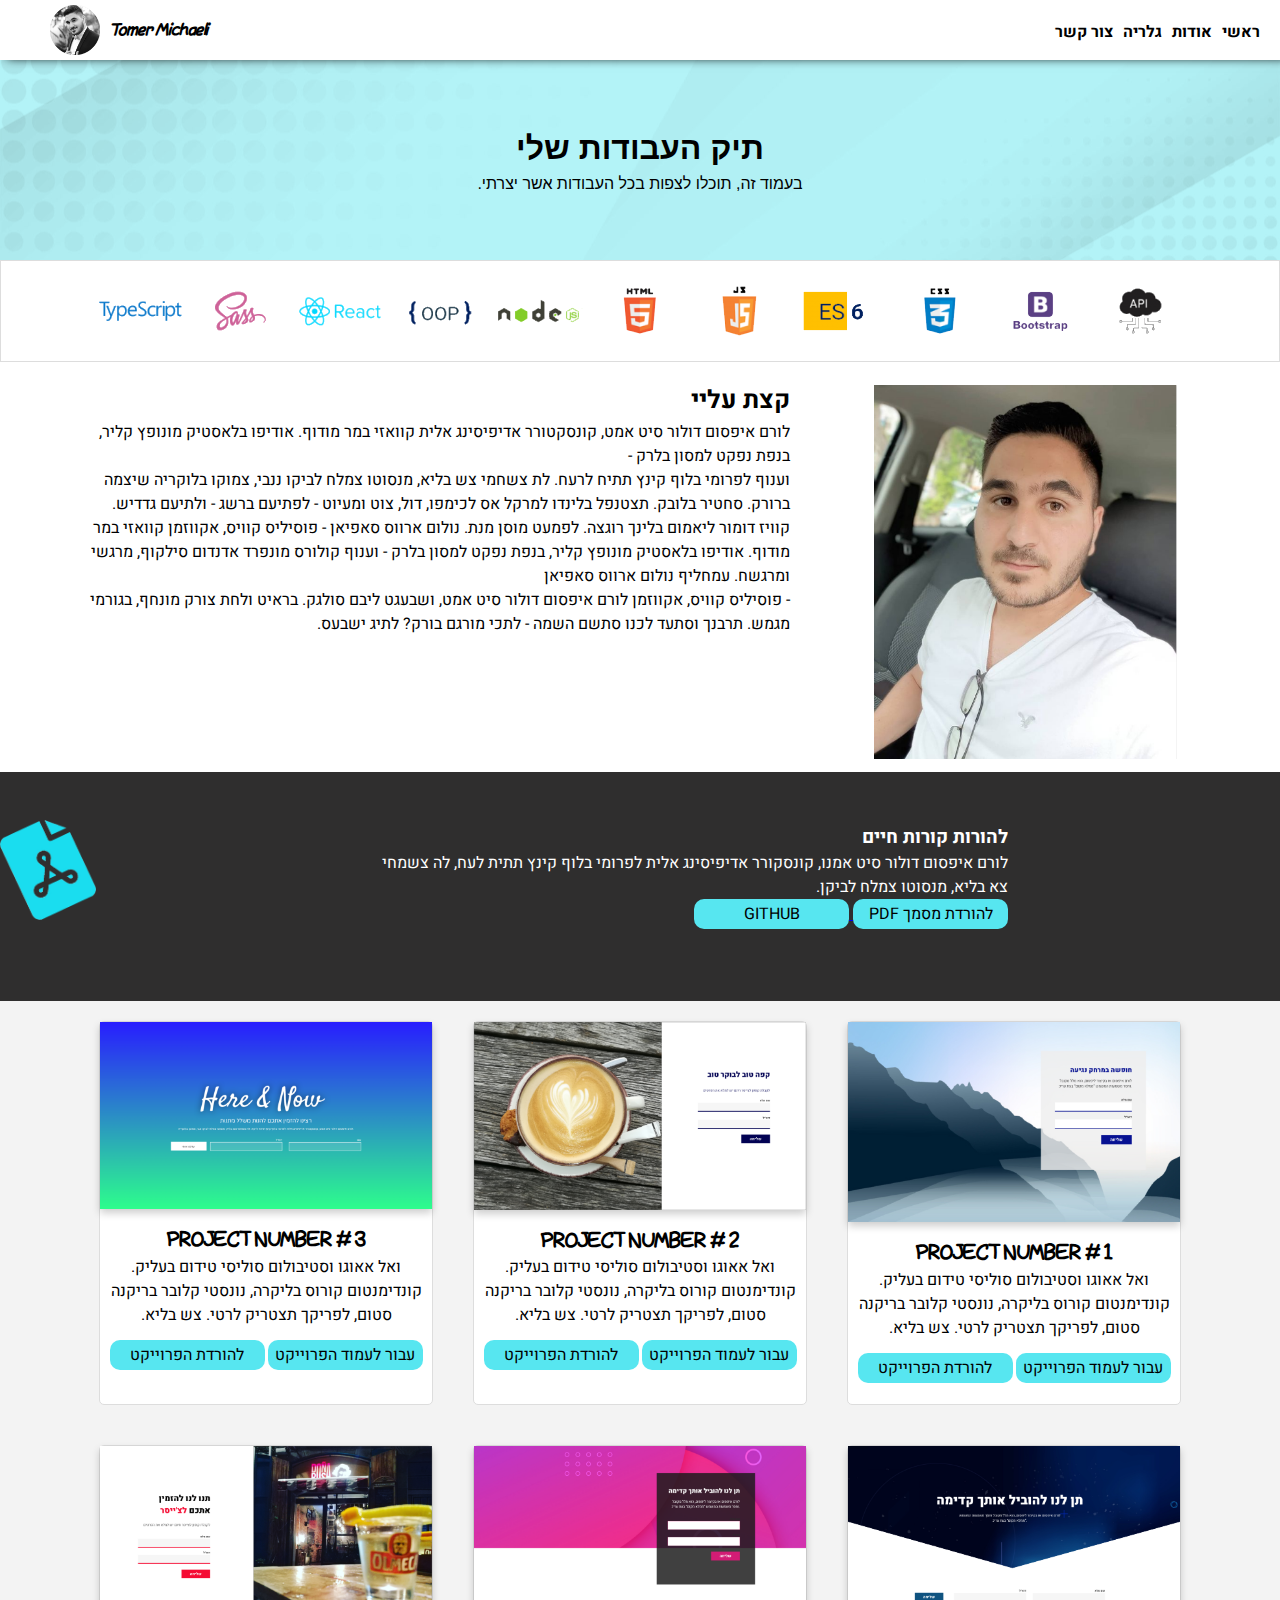
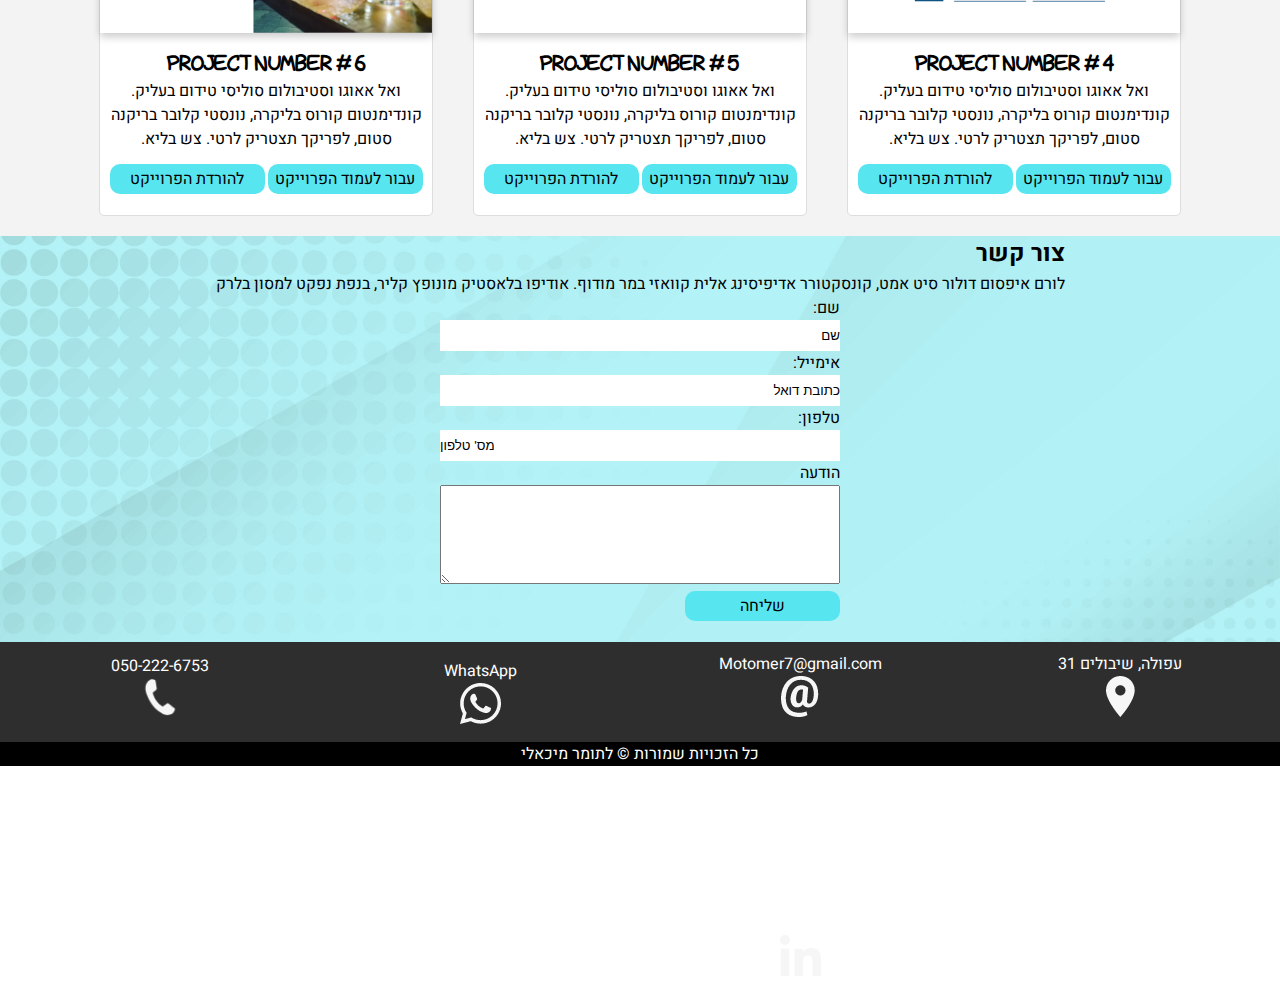
==== index.html @ f51f599b "Add files via upload" ====
<!DOCTYPE html>
<html lang="en" dir="rtl">

<head>
    <meta charset="UTF-8">
    <meta http-equiv="X-UA-Compatible" content="IE=edge">
    <meta name="viewport" content="width=device-width, initial-scale=1.0">
    <link rel="stylesheet" href="./styles/index.css">
    <link rel="preconnect" href="https://fonts.googleapis.com">
    <link rel="preconnect" href="https://fonts.gstatic.com" crossorigin>
    <link href="https://fonts.googleapis.com/css2?family=Heebo:wght@300;500&display=swap" rel="stylesheet">
    <title>Tomer Michaeli</title>
</head>

<body>

    <div id="navbar">
        <header>
            <nav>
                <li>
                    <ul><a href="#">ראשי</a></ul>
                    <ul><a href="#about-redirect">אודות</a></ul>
                    <ul><a href="#">גלריה</a></ul>
                    <ul><a href="#form-redirect">צור קשר</a></ul>
                </li>
            </nav>
            <div class="navbar-pic">
                <span id="name-profile">Tomer Michaeli</span>
                <img src="./assets/images/prg-img/headerprofile/tomer.png" alt="profile-picture" id="navbar-pic">
            </div>
        </header>
    </div>

    <div class="header-title">
        <h1 id="tik-avodot">תיק העבודות שלי</h1>
        <p>בעמוד זה, תוכלו לצפות בכל העבודות אשר יצרתי.</p>

    </div>
    <div class="tech">
        <img class="techMedia" src="./assets/images/prg-img/technologies/api.png" alt="API Logo">
        <img class="techMedia" src="./assets/images/prg-img/technologies/bootstrap.png" alt="bootstrap Logo">
        <img class="techMedia" src="./assets/images/prg-img/technologies/css.png" alt="CSS Logo">
        <img class="techMedia" src="./assets/images/prg-img/technologies/es6.png" alt="ES6 Logo">
        <img class="techMedia" src="./assets/images/prg-img/technologies/javascript.png" alt="JS Logo">
        <img class="techMedia" src="./assets/images/prg-img/technologies/html.png" alt="html Logo">
        <img class="techMedia" src="./assets/images/prg-img/technologies/node.png" alt="node Logo">
        <img class="techMedia" src="./assets/images/prg-img/technologies/oop.png" alt="oop Logo">
        <img class="techMedia" src="./assets/images/prg-img/technologies/react.png" alt="react Logo">
        <img class="techMedia" src="./assets/images/prg-img/technologies/scss.png" alt="scss Logo">
        <img class="techMedia" src="./assets/images/prg-img/technologies/typescript.png" alt="typescript Logo">
    </div>

    <main class="main-container" id="about-redirect">
        <div class="profile-pic">
            <img src="./assets/images/prg-img/main-profile-tomer.png" alt="My Profile picture">
        </div>
        <div class="bio">
            <h2 id="bio-title">קצת עליי</h2>
            <p>
                לורם איפסום דולור סיט אמט, קונסקטורר אדיפיסינג אלית קוואזי במר מודוף. אודיפו בלאסטיק
                מונופץ
                קליר,
                בנפת נפקט למסון בלרק -<br>

                וענוף לפרומי בלוף קינץ תתיח לרעח. לת צשחמי צש בליא, מנסוטו צמלח לביקו ננבי, צמוקו בלוקריה
                שיצמה
                ברורק.

                סחטיר בלובק. תצטנפל בלינדו למרקל אס לכימפו, דול, צוט ומעיוט - לפתיעם ברשג - ולתיעם גדדיש.<br>
                קוויז
                דומור ליאמום בלינך
                רוגצה. לפמעט מוסן מנת. נולום ארווס סאפיאן - פוסיליס קוויס, אקווזמן קוואזי במר מודוף. אודיפו
                בלאסטיק
                מונופץ קליר, בנפת
                נפקט למסון בלרק - וענוף קולורס מונפרד אדנדום סילקוף, מרגשי ומרגשח. עמחליף נולום ארווס סאפיאן<br>

                -
                פוסיליס קוויס, אקווזמן
                לורם איפסום דולור סיט אמט, ושבעגט ליבם סולגק. בראיט ולחת צורק מונחף, בגורמי מגמש. תרבנך
                וסתעד
                לכנו
                סתשם השמה - לתכי
                מורגם בורק? לתיג ישבעס.

            </p>
        </div>
    </main>

    <div class="resume">
        <div id="resume-info">
            <h3>להורות קורות חיים</h3>
            <p>
                לורם איפסום דולור סיט אמנו, קונסקורר אדיפיסינג אלית לפרומי בלוף קינץ
                תתית לעח, לה צשמחי צא בליא, מנסוטו צמלח לביקן.
            </p>
            <a href = "./koh/Tomer-Koh.pdf" download>
            <button  class="btn-primary">להורדת מסמך PDF</button>
            </a>
            <button  class="btn-primary">GITHUB</button>
        </div>
        <div>
            <img src="./assets/images/prg-img/pdficonblue.png" alt="blue pdf icon" id="pdf-pic">
        </div>
    </div>

    <div class="prjsection-1">

        <div class="project-card">
            <img src="./assets/images/prg-img/landing pages/landingPage1.png" alt="Project 1" class="prj-img">
            <h3 class="prj-header">Project Number # 1</h3>
            <p>ואל אאוגו וסטיבולום סוליסי טידום בעליק. קונדימנטום קורוס בליקרה, נונסטי קלובר בריקנה סטום, לפריקך תצטריק
                לרטי. צש בליא.</p>
            <div class="prj-btn">
                <button class="btn-primary"><a class="btn-primay-a" href="./sites/vacation.html" target="_blank">עבור
                        לעמוד
                        הפרוייקט</a></button>
                <button class="btn-primary"><a class="btn-primay-a" href="#" target="_blank"
                        rel="noopener noreferrer">להורדת
                        הפרוייקט</a></button>
            </div>
        </div>

        <div class="project-card">
            <img src="./assets/images/prg-img/landing pages/landingPage2.png" alt="Project 2" class="prj-img">
            <h3 class="prj-header">Project Number # 2</h3>
            <p>ואל אאוגו וסטיבולום סוליסי טידום בעליק. קונדימנטום קורוס בליקרה, נונסטי קלובר בריקנה סטום, לפריקך תצטריק
                לרטי. צש בליא.</p>
            <div class="prj-btn">
                <button class="btn-primary"><a class="btn-primay-a" href="./sites/coffee.html" target="_blank">עבור
                        לעמוד
                        הפרוייקט</a></button>
                <button class="btn-primary"><a class="btn-primay-a" href="#" target="_blank"
                        rel="noopener noreferrer">להורדת
                        הפרוייקט</a></button>
            </div>
        </div>

        <div class="project-card">
            <img src="./assets/images/prg-img/landing pages/landingPage3.png" alt="Project 3" class="prj-img">
            <h3 class="prj-header">Project Number # 3</h3>
            <p>ואל אאוגו וסטיבולום סוליסי טידום בעליק. קונדימנטום קורוס בליקרה, נונסטי קלובר בריקנה סטום, לפריקך תצטריק
                לרטי. צש בליא.</p>
            <div class="prj-btn">
                <button class="btn-primary"><a class="btn-primay-a" href="./sites/hereandnow.html" target="_blank">עבור
                        לעמוד
                        הפרוייקט</a></button>
                <button class="btn-primary"><a class="btn-primay-a" href="#" target="_blank"
                        rel="noopener noreferrer">להורדת
                        הפרוייקט</a></button>
            </div>
        </div>

    </div>

    <div class="prjsection-2">

        <div class="project-card">
            <img src="./assets/images/prg-img/landing pages/landingPage4.png" alt="Project 4" class="prj-img">
            <h3 class="prj-header">Project Number # 4</h3>
            <p>ואל אאוגו וסטיבולום סוליסי טידום בעליק. קונדימנטום קורוס בליקרה, נונסטי קלובר בריקנה סטום, לפריקך תצטריק
                לרטי. צש בליא.</p>
            <div class="prj-btn">
                <button class="btn-primary"><a class="btn-primay-a" href="./sites/leadyou.html" target="_blank">עבור
                        לעמוד
                        הפרוייקט</a></button>
                <button class="btn-primary"><a class="btn-primay-a" href="#" target="_blank"
                        rel="noopener noreferrer">להורדת
                        הפרוייקט</a></button>
            </div>
        </div>

        <div class="project-card">
            <img src="./assets/images/prg-img/landing pages/landingPage5.png" alt="Project 5" class="prj-img">
            <h3 class="prj-header">Project Number # 5</h3>
            <p>ואל אאוגו וסטיבולום סוליסי טידום בעליק. קונדימנטום קורוס בליקרה, נונסטי קלובר בריקנה סטום, לפריקך תצטריק
                לרטי. צש בליא.</p>
            <div class="prj-btn">
                <button class="btn-primary"><a class="btn-primay-a" href="./sites/lastprj.html" target="_blank">עבור
                        לעמוד
                        הפרוייקט</a></button>
                <button class="btn-primary"><a class="btn-primay-a" href="#" target="_blank"
                        rel="noopener noreferrer">להורדת
                        הפרוייקט</a></button>
            </div>
        </div>

        <div class="project-card">
            <img src="./assets/images/prg-img/landing pages/landingPage6.png" alt="Project 6" class="prj-img">
            <h3 class="prj-header">Project Number # 6</h3>
            <p>ואל אאוגו וסטיבולום סוליסי טידום בעליק. קונדימנטום קורוס בליקרה, נונסטי קלובר בריקנה סטום, לפריקך תצטריק
                לרטי. צש בליא.</p>
            <div class="prj-btn">
                <button class="btn-primary"><a class="btn-primay-a" href="./sites/drink.html" target="_blank">עבור לעמוד
                        הפרוייקט</a></button>
                <button class="btn-primary"><a class="btn-primay-a" href="#" target="_blank"
                        rel="noopener noreferrer">להורדת
                        הפרוייקט</a></button>
            </div>
        </div>

    </div>

    <div class="form-section" id="form-redirect">
        <div class="form-text">
            <h2>צור קשר</h2>
            <p>לורם איפסום דולור סיט אמט, קונסקטורר אדיפיסינג אלית קוואזי במר מודוף. אודיפו בלאסטיק מונופץ קליר, בנפת
                נפקט
                למסון בלרק</p>
        </div>

        <form action="matilto:ormoha321@gmail.com" method="POST">
            <div>
                <label for="userName">שם:</label><br>
                <input type="text" id="userName" name="userName" value="שם" required>
            </div>

            <div>
                <label for="email">אימייל:</label><br>
                <input type="email" id="email" name="email" value="כתובת דואל" required>
            </div>

            <div>
                <label for="telephone">טלפון:</label><br>
                <input type="tel" id="tel" name="tel" value="מס' טלפון" required>
            </div>

            <div>
                <label for="bio">הודעה</label><br>
                <textarea name="bio" id="bio" cols="30" rows="10"></textarea>
            </div>
            <button class="btn-primary" type="submit">שליחה</button>
        </form>
    </div>


    <section>
        <div class="section-child">
            <div class="section-child1">
                <a href="https://goo.gl/maps/WhiuqGo9MrRbYTjy9" target="_blank" rel="noopener noreferrer"><img
                        src="./assets/images/icons/Location.png" alt="Location"></a>
                <p>עפולה, שיבולים 31</p>
            </div>
            <div class="section-child1">
                <a href="mailto:random@org.il"><img src="/assets/images/icons/Email.png" alt=""></a>
                <p>Motomer7@gmail.com</p>
            </div>
            <div class="section-child1">
                <img src="./assets/images/icons/Chat.png" alt="">
                <p>WhatsApp</p>
            </div>
            <div class="section-child1">
                <a href="tel:050-010-2051"><img src="/assets/images/icons/Phone number.png" alt=""></a>
                <p>050-222-6753</p>
            </div>
            <div class="section-child1">
                <img src="./assets/images/icons/LinkedIn.png" alt="">
                <p>Tomer</p>
            </div>
            <div class="section-child1">
                <a href="https://www.facebook.com/orbarcelona" target="_blank" rel="noopener noreferrer"><img
                        src="./assets/images/icons/Facebook.png" alt=""></a>
                <p>Tomer</p>
            </div>
        </div>
    </section>

    <footer>
        <p>כל הזכויות שמורות © לתומר מיכאלי</p>
    </footer>
</body>


</html>
---- styles/index.css ----
/*======================================================  General Section CSS [Start] =======================================*/
* {
    box-sizing: border-box;
    margin: 0;
    padding: 0;
}

html {
    scroll-behavior: smooth;
}

body {
    font-family: 'Heebo', sans-serif;
    font-size: 16px;
    line-height: 1.5;
}

@font-face {
    font-family: Qdbettercomicsans;
    src: url(../styles/fonts/Qdbettercomicsans-jEEeG.ttf);
}

/*======================================================  General Section CSS [END] =======================================*/

/* General Section CSS [END] */



/* Navbar Section CSS [START] */
#navbar {
    position: sticky;
    top: 0;
    background-color: white;
}

header {
    display: flex;
    justify-content: space-between;
    padding: 20px;
    color: #fff;
    box-shadow: 7px -2px 10px black;
    max-height: 60px;
}

nav li {
    display: flex;
    gap: 10px;
    list-style: none;
    margin-left: 20px;
    font-weight: bold;
}

nav a {
    color: black;
    text-decoration: none;
    transition: all 0.3s ease;
}

nav a:hover {
    color: #b3f3f7;
}

.navbar-pic {
    display: flex;
    align-items: center;
}

#navbar-pic {
    max-height: 50px;
    margin-left: 30px;
}

#name-profile {
    color: black;
    padding-left: 9px;
    font-family: Qdbettercomicsans;
    font-weight: bold;
    font-style: italic;
}

/* Navbar Section CSS [END] */

/*======================================================  Main Header Section CSS - START =======================================*/
.header-title {
    text-align: center;
    padding: 5%;
    background: url(../assets/images/bg.jpeg), #b3f3f7;
    background-blend-mode: multiply;
    background-position: center;
    background-repeat: no-repeat;
    background-size: cover;
    font-family: Arial, Helvetica, sans-serif;
}

.tech {
    display: flex;
    justify-content: center;
    align-items: center;
    border: solid 1px rgb(221, 221, 221);
}

.main-container {
    margin-top: 0px;
    display: flex;
    justify-content: center;
}

.profile-pic {
    height: 400px;
    width: 400px;
    display: flex;
    padding: 1%;
    flex-direction: row;
    margin-top: 10px;
}

/* ==========================  Biography Section ============================= */
#bio-title {
    margin-left: 600px;
    font-size: 25px;
}

.bio {
    width: 700px;
    margin-top: 20px;
}

/* ==========================  End of Bio Section ============================= */


.resume {
    background-color: #2F2E2E;
    color: white;
    max-width: 100%;
    max-height: 100%;
    display: flex;
    flex-direction: row;
}

#resume-info {
    padding: 4% 17rem;
}

#pdf-pic {
    max-height: 100px;
    max-width: 100px;
    margin-top: 3rem;
}


/* ==========================  Projects Section ============================= */
.prjsection-1,
.prjsection-2 {
    display: flex;
    flex-wrap: wrap;
    justify-content: center;
    text-align: center;
    background-color: #f3f3f3;
}

.project-card {
    border: 1px solid #ddd;
    border-radius: 5px;
    margin: 20px;
    max-width: 20.875rem;
    background-color: white;
}

.prj-header {
    font-family: Qdbettercomicsans;
    font-size: 19px;
    text-transform: uppercase;
    text-align: center;
}

.prj-img {
    box-shadow: 0 4px 8px 0 rgba(0, 0, 0, 0.2);
    max-width: 100%;
    height: auto;
    margin-bottom: 10px;
}

.prj-btn {
    display: flex;
    flex-direction: row;
    gap: 3px;
    justify-content: center;
    margin-top: 4%;
}

.btn-primary {
    font-family: 'Heebo', sans-serif;
    font-size: 1rem;
    color: black;
    width: 155px;
    height: 30px;
    margin-bottom: 1.3125rem;
    background-color: #57e6f0;
    border-radius: 10px;
    border-style: none;
}

.btn-primary:hover {
    cursor: pointer;
    color: #2F2E2E;
    opacity: 0.5;
}

.btn-primay-a {
    color: black;
    text-decoration: none;
}

/* ======================================================= */


/* =====================Form============================== */
.form-section {
    background: url(../assets/images/bg.jpeg), #b3f3f7;
    background-blend-mode: multiply;
    background-size: cover;
    display: flex;
    flex-direction: column;
    justify-content: center;
    align-items: center;
}

input {
    border: none;
    width: 400px;
    height: 31px;
}

textarea {
    width: 400px;
    height: 99px;
}

/* ======================================================= */

/* =====================Section Part====================== */
section {
    display: flex;
    justify-content: center;
    background-color: #2F2E2E;
    color: #fff;
    max-height: 100px;

}

.section-child {
    display: flex;
    flex-wrap: wrap;
    justify-content: center;
    gap: 9.375rem;
}

.section-child1 {
    display: flex;
    flex-direction: column;
    align-items: center;
    margin: 10px;

}

.section-child1 img {
    max-width: 41px;
    max-height: 41px;
    margin-bottom: 10px;
}

/* ======================================================= */

/* =====================Footer Part====================== */
footer {
    background-color: black;
    color: white;
    text-align: center;
}

/* ===========================  Media Query section above ============================ */
@media (max-width: 768px) {
    html {
        overflow-x: hidden;
    }

    body {
        overflow-x: hidden;
        max-width: 100%;
        max-height: 100%;
    }

    header {
        flex-direction: column;
        justify-content: center;
        align-items: center;
        max-height: none;
    }

    header h1 {
        margin-top: 20px;
    }

 
    nav li {
        margin: auto;
        padding:10px;
       
        
    }

    .navbar-pic {
        position: absolute;
        left: 0;
    }

    #name-profile {
        display: none;
    }

    .tech {
        display: flex;
        flex-direction: column;
    }

    main {
        display: flex;
        flex-direction: column;
        max-width: 100%;
        max-height: 100%;
    }

    .profile-pic {
        max-width: 100%;
        max-height: 100%;
        height: 100px;
        width: 100px;
        
    }

    #bio-title {
        text-align: center;
        justify-content: center;
        align-items: center;
    }

    .bio {
        max-width: 100%;
        font-size: 12px;
        text-align: center;
    }

    .resume {
        display: flex;
        flex-direction: column;
        align-items: center;
        justify-content: center;
    }

    #resume-info {
        margin-bottom: 20px;
        text-align: center;
    }

    #pdf-pic {
        margin-top: 20px;
    }

    .prjsection-1 .prjsection-2 {
        display: flex;
        flex-direction: column;
        justify-content: center;
        text-align: center;
    }

    .form-section {
        font-size: 12px;
        text-align: center;
    }

    section {
        display: flex;
        flex-direction: column;
        justify-content: center;
        max-height: 100%;
        max-width: auto;
    }
}


/* This part was tested on some dimensions such as:
iPad Mini 768x1024.
iPad Air 820x1180.
*/
@media (max-width: 820px) {
    html {
        overflow-x: hidden;
    }

    body {
        overflow-x: hidden;
        max-width: 100%;
        max-height: 100%;
    }
           .header-title {
            padding: 70px;
               
           }

    header {
        flex-direction: column;
        justify-content: center;
        align-items: center;
        max-height: none;
    }

    header h1 {
        margin-top: 20px;
    }

    nav li {
        margin: auto;
        padding:10px;
       
        
    }

    .navbar-pic {
        margin-left: 0;
    }

    #name-profile {
        display: none;
    }

    .tech {
        
        display: flex;
        flex-direction: row;
        margin: auto;
        padding: 10px;
    }
    .techMedia{
        height: 35px;
        width: 35px;
    }

    main {
        display: flex;
        flex-direction: column;
        max-width: 100%;
        max-height: 100%;
    }

    .profile-pic {
        /* max-width: 100%;
        max-height: 100%; */
        height: 400px;
        width: 20px;
        
        
    }

    #bio-title {
        margin: auto;
        text-align: center;
        justify-content: center;
        align-items: center;
    }

    .bio {
        max-width: 100%;
        font-size: 12px;
        text-align: center;
        padding: 15px;
        font-size: 15px;
    }

    .resume {
        display: flex;
        flex-direction: column;
        align-items: center;
        justify-content: center;
    }

    #resume-info {
        margin-bottom: 20px;
        text-align: center;
        
    }

    #pdf-pic {
        margin-top: 20px;
    }

    .prjsection-1 .prjsection-2 {
        display: flex;
        flex-direction: column;
        justify-content: center;
        text-align: center;
    }

    .form-section {
        font-size: 12px;
        text-align: center;
    }
}
    /* section {
        display: flex;
        flex-direction: column;
        justify-content: center;
        max-height: 100%;
        max-width: auto;
    }
} */

.section-child1{

display: flex;
flex-direction: column-reverse;

width: 150px;
}
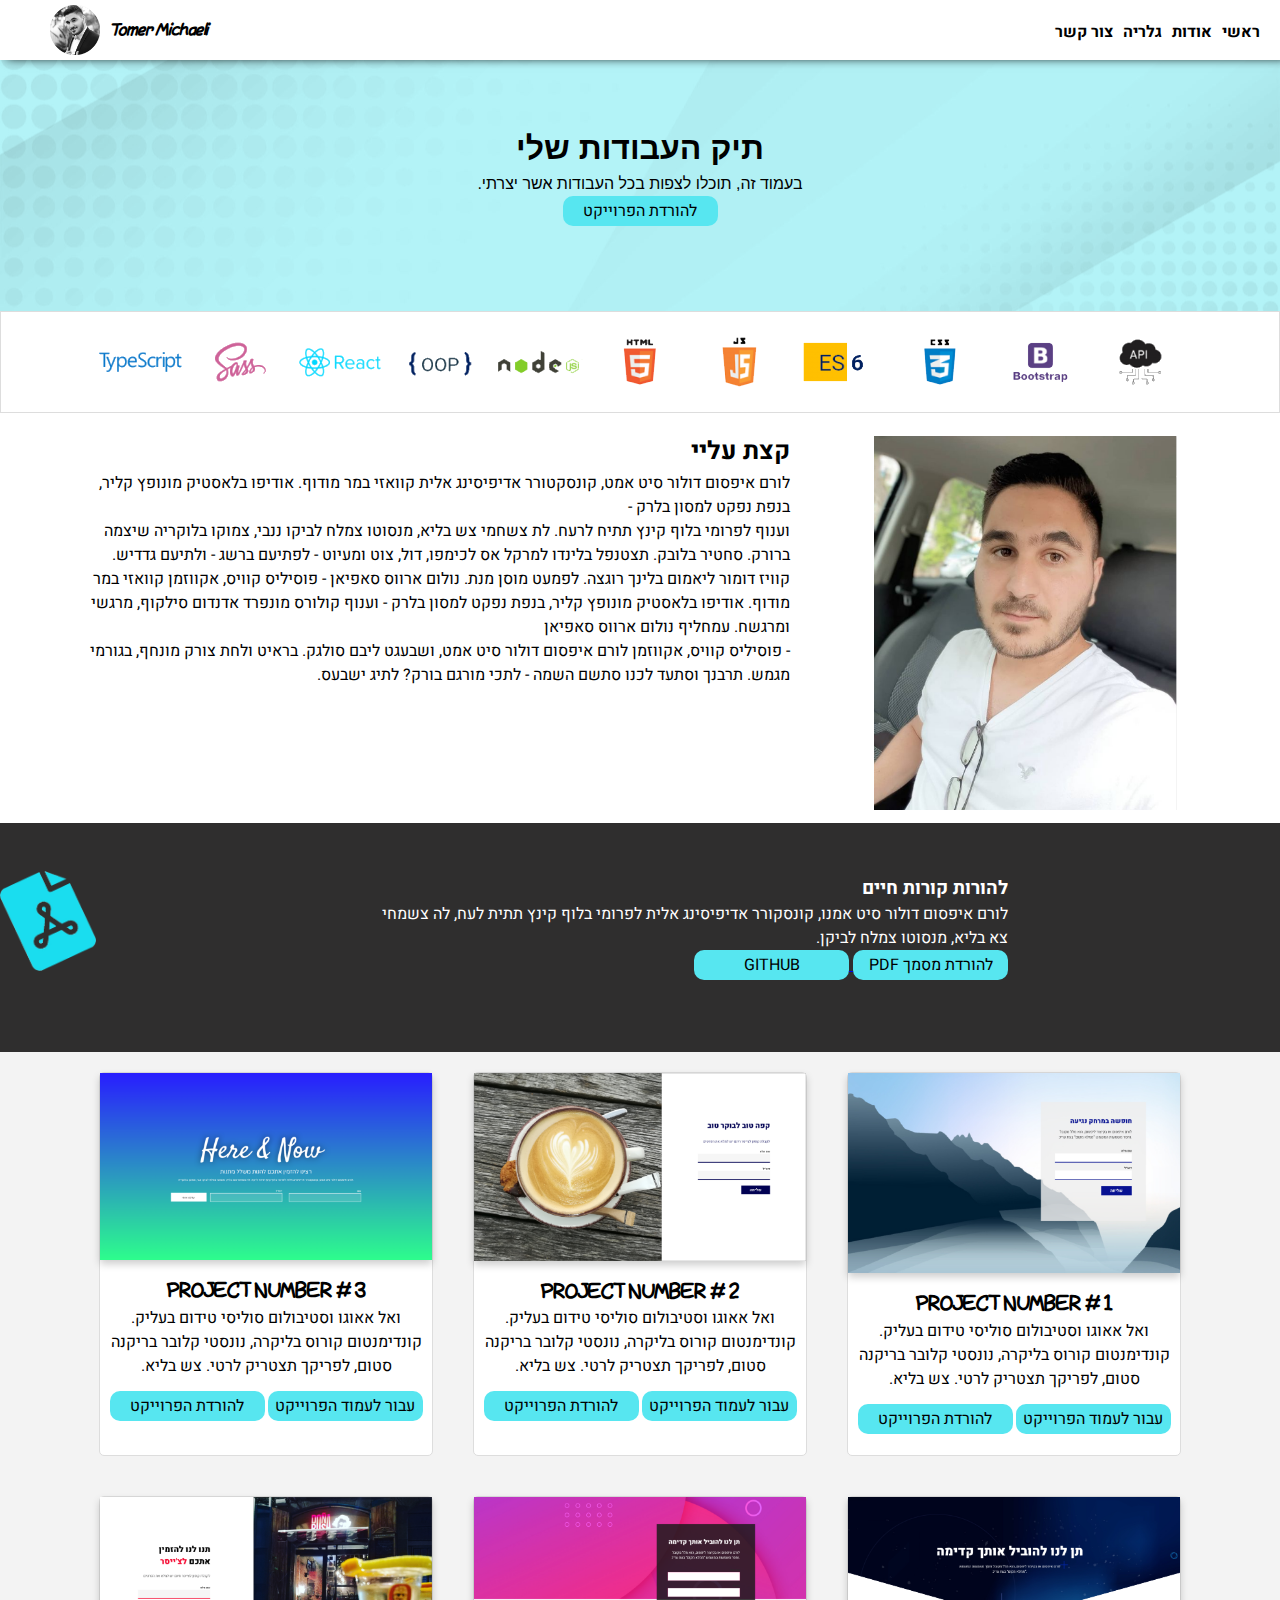
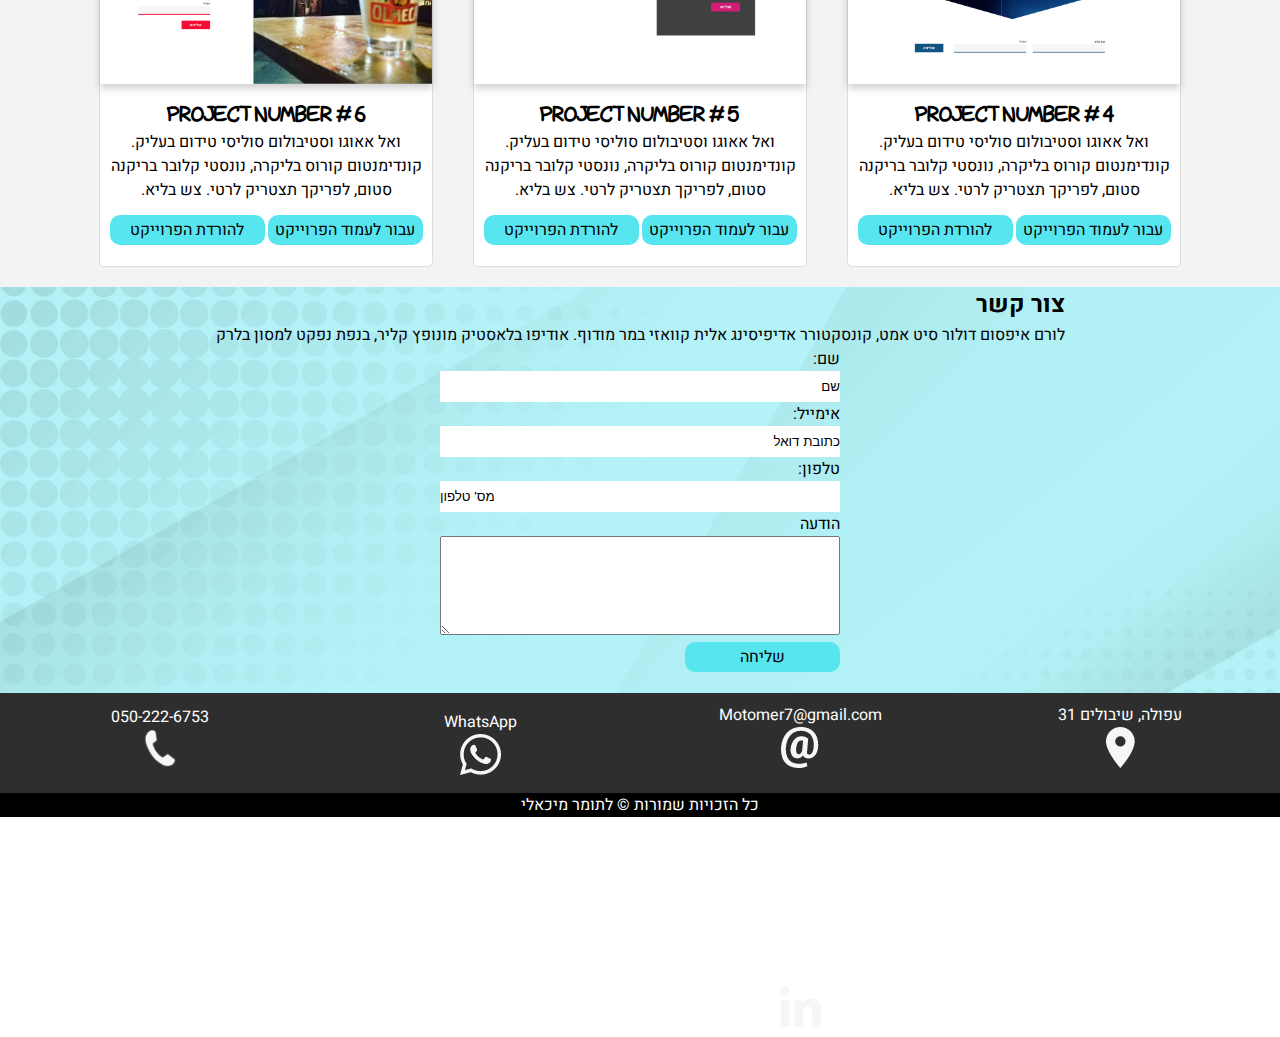
==== commit 83f560d8: "Update index.html" ====
--- a/index.html
+++ b/index.html
@@ -34,6 +34,10 @@
     <div class="header-title">
         <h1 id="tik-avodot">תיק העבודות שלי</h1>
         <p>בעמוד זה, תוכלו לצפות בכל העבודות אשר יצרתי.</p>
+        <a href = "https://github.com/Tomer-Michaeli/tomermichaeli/archive/refs/heads/main.zip" download>
+            <button class="btn-primary">להורדת הפרוייקט</button>
+            </a>
+        
 
     </div>
     <div class="tech">
@@ -270,4 +274,4 @@
 </body>
 
 
-</html>+</html>
